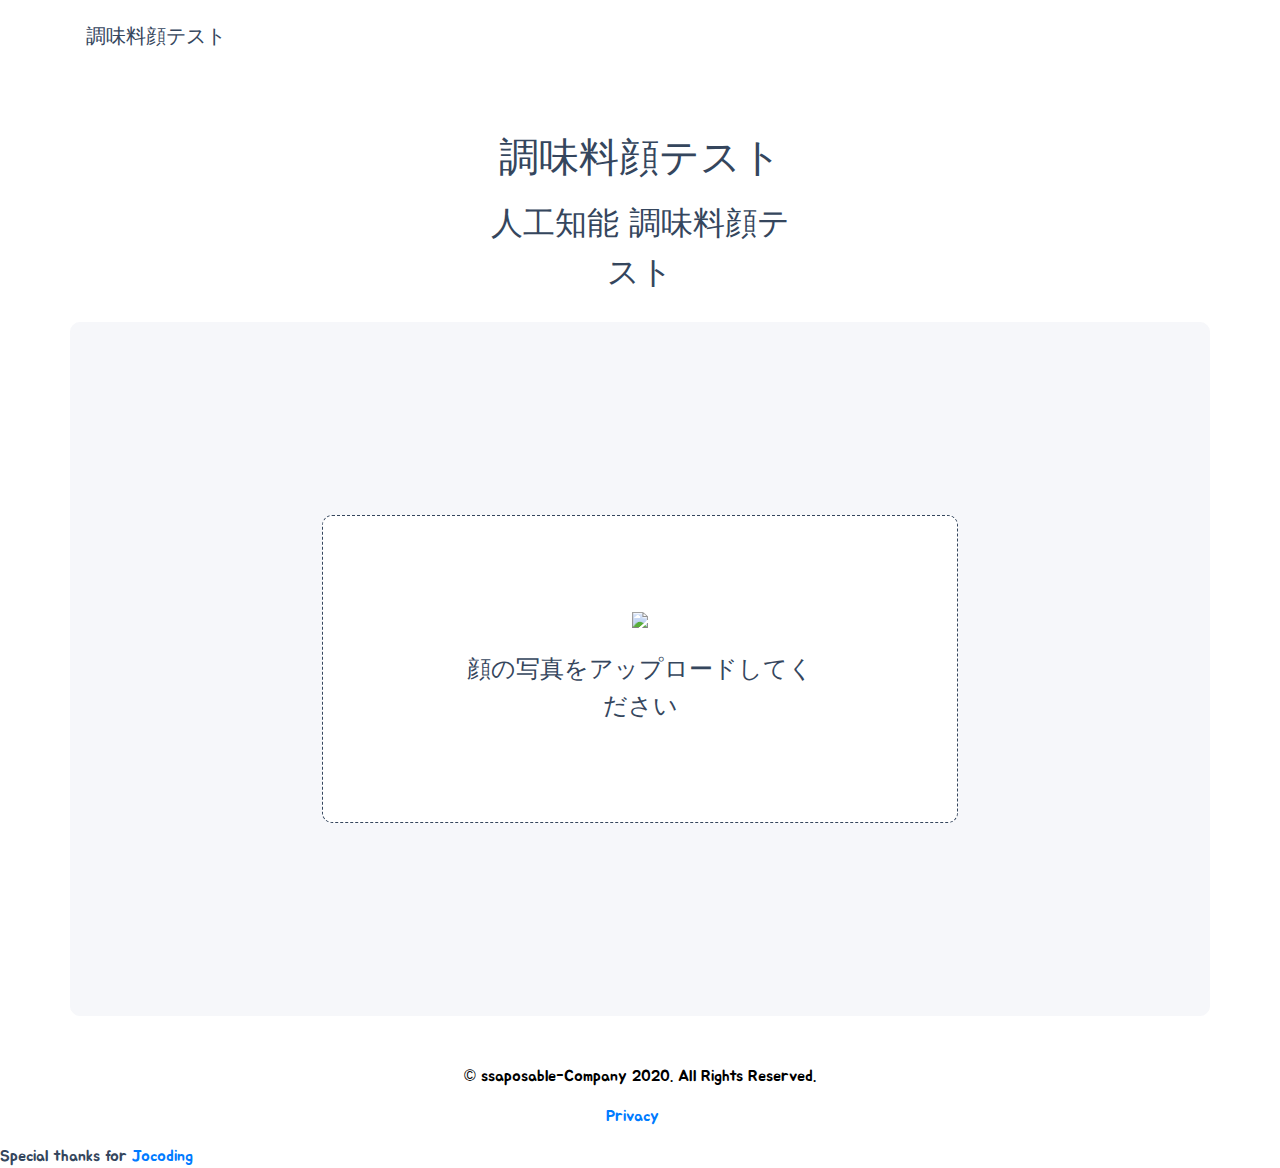
==== index.html @ 4daa4f24 "Update index.html" ====
<!DOCTYPE html>
<html>

<head>
    <script data-ad-client="ca-pub-7331092783328879" async src="https://pagead2.googlesyndication.com/pagead/js/adsbygoogle.js"></script>
    <!-- Global site tag (gtag.js) - Google Analytics -->
<script async src="https://www.googletagmanager.com/gtag/js?id=G-N0T65N8RGS"></script>
<script>
  window.dataLayer = window.dataLayer || [];
  function gtag(){dataLayer.push(arguments);}
  gtag('js', new Date());

  gtag('config', 'G-N0T65N8RGS');
</script>
    <meta charset="UTF-8">
    <meta name="viewport" content="width=device-width, initial-scale=1, shrink-to-fit=no">
    <meta http-equiv="X-UA-Compatible" content="ie=edge">
    <link href="https://fonts.googleapis.com/css?family=Jua&display=swap" rel="stylesheet">
    <link rel="stylesheet" href="https://stackpath.bootstrapcdn.com/bootstrap/4.4.1/css/bootstrap.min.css" integrity="sha384-Vkoo8x4CGsO3+Hhxv8T/Q5PaXtkKtu6ug5TOeNV6gBiFeWPGFN9MuhOf23Q9Ifjh" crossorigin="anonymous">
    <title>調味料顔テスト</title>
    <meta name="title" content="調味料顔テスト">
    <meta name="subject" content="AI 調味料顔テスト, 私はどんな調味料顔？">
    <meta name="keywords" content="調味料顔テスト, AI 調味料顔テスト, 調味料,　調味料顔, 味噌顔, みそ顔, ソース顔,　塩顔,　酢顔, 砂糖顔,　しょうゆ顔,　ケチャップ顔,　オリーブオイル顔,　イケメン,　塩顔イケメン,　しょうゆ顔イケメン">
    <meta name="author" content="JG-Company">
    <link rel="stylesheet" href="style.css">
    <link rel="canonical" href="https://condimentface.ga/" />
    <meta property="og:description" content="AI 調味料顔テスト, 私はどんな調味料顔？ 探してみましょう！　代表有名人の写真データで学習した人工知能が私の顔に調味料顔との特徴を見つけるします。会員登録も必要とせず、画面から直接確認してください！写真データは、どこにも送信されません。人工知能が見る私の調味料顔テスト一度お試しください！" />
    <meta property="og:title" content="調味料顔テスト" />
    <meta property="og:type" content="website" />
    <meta property="og:url" content="https://condimentface.ga/" />
    <meta property="og:image" content="https://k.kakaocdn.net/dn/ba4y3o/btqE00AhLTp/LNIv8pM8K38O4vjDh9Yrk0/img.png" />
    <link rel="shortcut icon" href="favicon.ico" type="image/x-icon">
    <link rel="icon" href="favicon.ico" type="image/x-icon">
    <script type="text/javascript" src="//s7.addthis.com/js/300/addthis_widget.js#pubid=ra-5ee7557589a18984"></script>
    <script data-ad-client="ca-pub-7331092783328879" async src="https://pagead2.googlesyndication.com/pagead/js/adsbygoogle.js"></script>
</head>

<body>
    <nav class="p-3 container navbar navbar-expand-lg navbar-light">
        <a class="navbar-brand" href="https://condimentface.ga/">調味料顔テスト</a>
    </nav>
    <section class="section">
        <div class="ad-banner">
        <ins class="kakao_ad_area" style="display:none;" 
 data-ad-unit    = "DAN-vbbwo9af1dmd" 
 data-ad-width   = "320" 
 data-ad-height  = "100"></ins> 
<script type="text/javascript" src="//t1.daumcdn.net/kas/static/ba.min.js" async></script>
        <h1 class="title">調味料顔テスト</h1>
        <h2 class="subtitle">人工知能 調味料顔テスト</h2>
        <h2 class="sr-only">私はどんな調味料顔？ 探してみましょう！</h2>
        <h3 class="sr-only">代表有名人の写真データで学習した人工知能が私の顔に調味料顔との特徴を見つけるします。</h3>
        <h4 class="sr-only">本サービスは、Googleの人工知能teachable machine2.0を利用しました。</h4>
        <p class="sr-only">代表有名人の写真データで学習した人工知能が私の顔に調味料顔との特徴を見つけるします。会員登録も必要とせず、画面から直接確認してください！写真データは、どこにも送信されません。人工知能が見る私の調味料顔テスト一度お試しください！</p>
    </section>

    <section class="d-flex justify-content-center">
        <div>
            <input type="checkbox" id="gender">
        </div>
    </section>
    <script class="jsbin" src="https://ajax.googleapis.com/ajax/libs/jquery/1/jquery.min.js"></script>
    <div class="mt-3 container file-upload">
        <div class="image-upload-wrap">
            <input class="file-upload-input" type='file' onchange="readURL(this);" accept="image/*" />
            <div class="drag-text">
                <img src="img/upload.svg" class="mt-5 pt-5 upload">
                <h3 class="mb-5 pb-5 pt-4  upload-text">顔の写真をアップロードしてください</h3>
            </div>
        </div>
        <div class="file-upload-content">
            <img class="file-upload-image" id="face-image" src="#" alt="your image" />
            <div id="loading" class="animated bounce">
                <div class="spinner-border" role="status">
                    <span class="sr-only">Loading...</span>
                </div>
                <p class="text-center">AIがあなたの調味料顔を分析しています。</p>
            </div>
            <p class="result-message"></p>
            <div id="label-container" class="d-flex flex-column justify-content-around"></div>
            <div id="addThis" class="addthis_inline_share_toolbox_eq32"></div>

            <div class="pt-3 image-title-wrap">
                <button type="button p-2" class="try-again-btn" onclick="window.location.reload();">
                    <span class="try-again-text">他の写真でリトライ</span>
                </button>
            </div>
        </div>
    </div>
    <div class="ad-banner">
    <ins class="kakao_ad_area" style="display:none;" 
 data-ad-unit    = "DAN-qxir793qje5f" 
 data-ad-width   = "320" 
 data-ad-height  = "100"></ins>
    </div>
<script type="text/javascript" src="//t1.daumcdn.net/kas/static/ba.min.js" async></script>
    <footer class="footer pt-5 container d-flex justify-content-center">
        <div>
            <p>&copy; ssaposable-Company 2020. All Rights Reserved. </p>
        </div>
    </footer>
    <script>
        function readURL(input) {
            if (input.files && input.files[0]) {
                var reader = new FileReader();
                reader.onload = function(e) {
                    $('.image-upload-wrap').hide();
                    $('#loading').show();
                    $('.file-upload-image').attr('src', e.target.result);
                    $('.file-upload-content').show();
                    $('.image-title').html(input.files[0].name);
                };
                reader.readAsDataURL(input.files[0]);
                init().then(function() {
                    console.log("hello");
                    predict();
                    $('#loading').hide();
                });
            } else {
                removeUpload();
            }
        }

        function removeUpload() {
            $('.file-upload-input').replaceWith($('.file-upload-input').clone());
            $('.file-upload-content').hide();
            $('.image-upload-wrap').show();
        }
        $('.image-upload-wrap').bind('dragover', function() {
            $('.image-upload-wrap').addClass('image-dropping');
        });
        $('.image-upload-wrap').bind('dragleave', function() {
            $('.image-upload-wrap').removeClass('image-dropping');
        });
    </script>
    <script src="https://cdn.jsdelivr.net/npm/@tensorflow/tfjs@1.3.1/dist/tf.min.js"></script>
    <script src="https://cdn.jsdelivr.net/npm/@teachablemachine/image@0.8/dist/teachablemachine-image.min.js"></script>
    <script type="text/javascript">
        let URL;
        const urlMale = "https://teachablemachine.withgoogle.com/models/l1J_qBrFV/";
        const urlFemale = "https://teachablemachine.withgoogle.com/models/l1J_qBrFV/";
        let model, webcam, labelContainer, maxPredictions;
        async function init() {
            if (document.getElementById("gender").checked) {
                URL = urlMale;
            } else {
                URL = urlFemale;
            }
            const modelURL = URL + "model.json";
            const metadataURL = URL + "metadata.json";
            model = await tmImage.load(modelURL, metadataURL);
            maxPredictions = model.getTotalClasses();
            labelContainer = document.getElementById("label-container");
            for (let i = 0; i < maxPredictions; i++) {
                var element = document.createElement("div")
                element.classList.add("d-flex");
                labelContainer.appendChild(element);
            }
        }
        async function predict() {
            var image = document.getElementById("face-image")
            const prediction = await model.predict(image, false);
            prediction.sort((a, b) => parseFloat(b.probability) - parseFloat(a.probability));
            console.log(prediction[0].className);
            var resultTitle, resultExplain, resultCeleb;
            if (document.getElementById("gender").checked) {
                switch (prediction[0].className) {
                    case "shoyu":
                        resultTitle = "しょうゆ顔"
                        resultExplain = "しょうゆ顔とは、日本人らしいすっきりとした顔のことをいいます。小顔・彫りが浅い・唇が薄いことなどが特徴で、塩顔よりはやや濃いめですが、日本人らしい顔立ちを「しょうゆ顔」と称することが多いです。"
                        resultCeleb = "しょうゆ顔の代表的な芸能人: 二宮和也さん, 向井理さん, 福山雅治 さん, 小栗旬さん"
                        break;
                    case "miso":
                        resultTitle = "みそ顔"
                        resultExplain = "よくハーフっぽいと例えられるソース顔よりも濃さがなく、どこかまろやかで日本人らしさをまとうのが特徴。そこで、和食に欠かせない調味料「みそ」で例えられるようになったんです。"
                        resultCeleb = "みそ顔の代表的な芸能人: 渡辺謙さん, 池内博之さん, 坂口憲二さん"
                        break;
                    case "mayo":
                        resultTitle = "マヨネーズ顔"
                        resultExplain = "マヨネーズ顔とは、少年らしさと大人の色気が混ざった顔立ちのことをいいます。子どものあどけなさと大人の色っぽさを感じられる贅沢な顔です。"
                        resultCeleb = "マヨネーズ顔の代表的な芸能人: 国分太一さん, 岡田 将生さん, 藤原竜也さん, 稲垣吾郎さん"
                        break;
                    case "satou":
                        resultTitle = "砂糖顔"
                        resultExplain = "砂糖顔とは、まるで少年のようなベビーフェイスが特徴の顔立ちです。目がクリクリ丸くて童顔、輪郭は丸めで、かわいい雰囲気の人が多いです。女性の母性本能をくすぐります。"
                        resultCeleb = "砂糖顔の代表的な芸能人: 小池徹平さん, 瀬戸浩二さん, 千葉雄大さん, 岩田 剛典さん"
                        break;
                    case "shio":
                        resultTitle = "塩顔"
                        resultExplain = "塩顔とは、色白であっさりした薄い顔のことをいいます。一重か奥二重のすっきりとした目元・鼻が高い・色白で輪郭がシャープといった特徴があり、クールでミステリアスな印象が強いです。"
                        resultCeleb = "塩顔の代表的な芸能人: 坂口健太郎さん, 及川光博さん, 森山未來さん, 高橋一生"
                        break;
                    case "sause":
                        resultTitle = "ソース顔"
                        resultExplain = "ソース顔とは、日本人離れした濃い顔立ちのことをいいます。くっきり二重で、彫りが深く、「まるで外国人？」と思うような顔をしています。"
                        resultCeleb = "ソース顔の代表的な芸能人: 阿部寛さん, 平井堅さん, 山田孝之さん, 坂口憲二さん"
                        break;
                    case "su":
                        resultTitle = "酢顔"
                        resultExplain = "酢顔とは、塩顔よりもさらにあっさりした顔立ちのことをいいます。目は一重でかなり細く、色白でパーツがどれも薄めの顔をしています。"
                        resultCeleb = "酢顔の代表的な芸能人: 藤原基央さん, 綾野剛さん"
                        break;
                    case "olive":
                        resultTitle = "オリーブオイル顔"
                        resultExplain = "オリーブオイル顔とはオリーブオイルを本当に好きです。"
                        resultCeleb = "オリーブオイル顔の代表的な芸能人: 速水もこみちさん"
                        break;
                    case "ketchup":
                        resultTitle = "ケチャップ顔"
                        resultExplain = "ケチャップ顔とは、ソース顔ほど濃くなく、しょうゆ顔より濃い顔のことをいいます。ソース顔に日本人らしさが加わったような、目鼻立ちはある程度はっきりしつつも、あっさりとした顔立ちが特徴です。"
                        resultCeleb = "ケチャップ顔の代表的な芸能人: 要潤さん, 竹野内豊さん, 斎藤 工さん"
                        break;
                    default:
                        resultTitle = "知りません"
                        resultExplain = ""
                        resultCeleb = ""
                }
            } else {
                switch (prediction[0].className) {
                    case "shoyu":
                        resultTitle = "しょうゆ顔"
                        resultExplain = "しょうゆ顔とは、日本人らしいすっきりとした顔のことをいいます。小顔・彫りが浅い・唇が薄いことなどが特徴で、塩顔よりはやや濃いめですが、日本人らしい顔立ちを「しょうゆ顔」と称することが多いです。"
                        resultCeleb = "しょうゆ顔の代表的な芸能人: 二宮和也さん, 向井理さん, 福山雅治 さん, 小栗旬さん"
                        break;
                    case "miso":
                        resultTitle = "みそ顔"
                        resultExplain = "よくハーフっぽいと例えられるソース顔よりも濃さがなく、どこかまろやかで日本人らしさをまとうのが特徴。そこで、和食に欠かせない調味料「みそ」で例えられるようになったんです。"
                        resultCeleb = "みそ顔の代表的な芸能人: 渡辺謙さん, 池内博之さん, 坂口憲二さん"
                        break;
                    case "mayo":
                        resultTitle = "マヨネーズ顔"
                        resultExplain = "マヨネーズ顔とは、少年らしさと大人の色気が混ざった顔立ちのことをいいます。子どものあどけなさと大人の色っぽさを感じられる贅沢な顔です。"
                        resultCeleb = "マヨネーズ顔の代表的な芸能人: 国分太一さん, 岡田 将生さん, 藤原竜也さん, 稲垣吾郎さん"
                        break;
                    case "satou":
                        resultTitle = "砂糖顔"
                        resultExplain = "砂糖顔とは、まるで少年のようなベビーフェイスが特徴の顔立ちです。目がクリクリ丸くて童顔、輪郭は丸めで、かわいい雰囲気の人が多いです。女性の母性本能をくすぐります。"
                        resultCeleb = "砂糖顔の代表的な芸能人: 小池徹平さん, 瀬戸浩二さん, 千葉雄大さん, 岩田 剛典さん"
                        break;
                    case "satou":
                        resultTitle = "塩顔"
                        resultExplain = "塩顔とは、色白であっさりした薄い顔のことをいいます。一重か奥二重のすっきりとした目元・鼻が高い・色白で輪郭がシャープといった特徴があり、クールでミステリアスな印象が強いです。"
                        resultCeleb = "塩顔の代表的な芸能人: 坂口健太郎さん, 及川光博さん, 森山未來さん, 高橋一生"
                        break;
                    case "sause":
                        resultTitle = "ソース顔"
                        resultExplain = "ソース顔とは、日本人離れした濃い顔立ちのことをいいます。くっきり二重で、彫りが深く、「まるで外国人？」と思うような顔をしています。"
                        resultCeleb = "ソース顔の代表的な芸能人: 阿部寛さん, 平井堅さん, 山田孝之さん, 坂口憲二さん"
                        break;
                    case "su":
                        resultTitle = "酢顔"
                        resultExplain = "酢顔とは、塩顔よりもさらにあっさりした顔立ちのことをいいます。目は一重でかなり細く、色白でパーツがどれも薄めの顔をしています。"
                        resultCeleb = "酢顔の代表的な芸能人: 藤原基央さん, 綾野剛さん"
                        break;
                    case "olive":
                        resultTitle = "オリーブオイル顔"
                        resultExplain = "オリーブオイル顔とはオリーブオイルを本当に好きです。"
                        resultCeleb = "オリーブオイル顔の代表的な芸能人: 速水もこみちさん"
                        break;
                    case "ketchup":
                        resultTitle = "ケチャップ顔"
                        resultExplain = "ケチャップ顔とは、ソース顔ほど濃くなく、しょうゆ顔より濃い顔のことをいいます。ソース顔に日本人らしさが加わったような、目鼻立ちはある程度はっきりしつつも、あっさりとした顔立ちが特徴です。"
                        resultCeleb = "ケチャップ顔の代表的な芸能人: 要潤さん, 竹野内豊さん, 斎藤 工さん"
                        break;
                    default:
                        resultTitle = "知りません"
                        resultExplain = ""
                        resultCeleb = ""
                }
            }
            var title = "<div class='" + prediction[0].className + "-animal-title'>" + resultTitle + "</div>"
            var explain = "<div class='animal-explain pt-2'>" + resultExplain + "</div>"
            var celeb = "<div class='" + prediction[0].className + "-animal-celeb pt-2 pb-2'>" + resultCeleb + "</div>"
            $('.result-message').html(title + explain + celeb);
            var barWidth;
            for (let i = 0; i < maxPredictions; i++) {
                if (prediction[i].probability.toFixed(2) > 0.1) {
                    barWidth = Math.round(prediction[i].probability.toFixed(2) * 100) + "%";
                } else if (prediction[i].probability.toFixed(2) >= 0.01) {
                    barWidth = "4%"
                } else {
                    barWidth = "2%"
                }
                var labelTitle;
                switch (prediction[i].className) {
                    case "shoyu":
                        labelTitle = "しょうゆ顔"
                        break;
                    case "miso":
                        labelTitle = "みそ顔"
                        break;
                    case "mayo":
                        labelTitle = "マヨネーズ顔"
                        break;
                    case "satou":
                        labelTitle = "砂糖顔"
                        break;
                    case "shio":
                        labelTitle = "塩顔"
                        break;
                    case "sause":
                        labelTitle = "ソース顔"
                        break;
                    case "su":
                        labelTitle = "酢顔"
                        break;
                    case "olive":
                        labelTitle = "オリーブオイル顔"
                        break;
                    case "ketchup":
                        labelTitle = "ケチャップ顔"
                        break;
                    default:
                        labelTitle = "知りません"
                }
                var label = "<div class='animal-label d-flex align-items-center'>" + labelTitle + "</div>"
                var bar = "<div class='bar-container position-relative container'><div class='" + prediction[i].className + "-box'></div><div class='d-flex justify-content-center align-items-center " + prediction[i].className + "-bar' style='width: " + barWidth + "'><span class='d-block percent-text'>" + Math.round(prediction[i].probability.toFixed(2) * 100) + "%</span></div></div>"
                labelContainer.childNodes[i].innerHTML = label + bar;
            }
        }
    </script>

</body>
    <div>
    <ul id="moreInfo" class="list-inline d-flex justify-content-center">
                        <li class="list-inline-item">
                        <a href="https://condimentface.ga/privacy.html">Privacy</a>
                        </li>
                        <li class="list-inline-item">
                        <a herf="https://condimentface.ga/about.html"About</a>
                        </li>
                    </ul>
    </div>
    <div class="a">Special thanks for
                <a href="https://www.youtube.com/channel/UCQNE2JmbasNYbjGAcuBiRRg">Jocoding</a>
            </div>
    <div id="disqus_thread"></div>
<script>

/**
*  RECOMMENDED CONFIGURATION VARIABLES: EDIT AND UNCOMMENT THE SECTION BELOW TO INSERT DYNAMIC VALUES FROM YOUR PLATFORM OR CMS.
*  LEARN WHY DEFINING THESE VARIABLES IS IMPORTANT: https://disqus.com/admin/universalcode/#configuration-variables*/
/*
var disqus_config = function () {
this.page.url = PAGE_URL;  // Replace PAGE_URL with your page's canonical URL variable
this.page.identifier = PAGE_IDENTIFIER; // Replace PAGE_IDENTIFIER with your page's unique identifier variable
};
*/
(function() { // DON'T EDIT BELOW THIS LINE
var d = document, s = d.createElement('script');
s.src = 'https://condiment-1.disqus.com/embed.js';
s.setAttribute('data-timestamp', +new Date());
(d.head || d.body).appendChild(s);
})();
</script>
<noscript>Please enable JavaScript to view the <a href="https://disqus.com/?ref_noscript">comments powered by Disqus.</a></noscript>
<!-- 아이콘 제작자 <a href="https://smashicons.com/" title="Smashicons">Smashicons</a> from <a href="https://www.flaticon.com/kr/" title="Flaticon"> www.flaticon.com</a> -->
<!-- <span>Photo by <a href="https://unsplash.com/@jonathanborba?utm_source=unsplash&amp;utm_medium=referral&amp;utm_content=creditCopyText">Jonathan Borba</a> on <a href="/s/photos/sauce?utm_source=unsplash&amp;utm_medium=referral&amp;utm_content=creditCopyText">Unsplash</a></span> -->
                            
<!-- 
image input box
Copyright (c) 2020 by Aaron Vanston (https://codepen.io/aaronvanston/pen/yNYOXR)
Permission is hereby granted, free of charge, to any person obtaining a copy of this software and associated documentation files (the "Software"), to deal in the Software without restriction, including without limitation the rights to use, copy, modify, merge, publish, distribute, sublicense, and/or sell copies of the Software, and to permit persons to whom the Software is furnished to do so, subject to the following conditions:
The above copyright notice and this permission notice shall be included in all copies or substantial portions of the Software.
THE SOFTWARE IS PROVIDED "AS IS", WITHOUT WARRANTY OF ANY KIND, EXPRESS OR IMPLIED, INCLUDING BUT NOT LIMITED TO THE WARRANTIES OF MERCHANTABILITY, FITNESS FOR A PARTICULAR PURPOSE AND NONINFRINGEMENT. IN NO EVENT SHALL THE AUTHORS OR COPYRIGHT HOLDERS BE LIABLE FOR ANY CLAIM, DAMAGES OR OTHER LIABILITY, WHETHER IN AN ACTION OF CONTRACT, TORT OR OTHERWISE, ARISING FROM, OUT OF OR IN CONNECTION WITH THE SOFTWARE OR THE USE OR OTHER DEALINGS IN THE SOFTWARE.
gender toggle
Copyright (c) 2020 by Mert Cukuren (https://codepen.io/knyttneve/pen/bPpEZY)
Permission is hereby granted, free of charge, to any person obtaining a copy of this software and associated documentation files (the "Software"), to deal in the Software without restriction, including without limitation the rights to use, copy, modify, merge, publish, distribute, sublicense, and/or sell copies of the Software, and to permit persons to whom the Software is furnished to do so, subject to the following conditions:
The above copyright notice and this permission notice shall be included in all copies or substantial portions of the Software.
THE SOFTWARE IS PROVIDED "AS IS", WITHOUT WARRANTY OF ANY KIND, EXPRESS OR IMPLIED, INCLUDING BUT NOT LIMITED TO THE WARRANTIES OF MERCHANTABILITY, FITNESS FOR A PARTICULAR PURPOSE AND NONINFRINGEMENT. IN NO EVENT SHALL THE AUTHORS OR COPYRIGHT HOLDERS BE LIABLE FOR ANY CLAIM, DAMAGES OR OTHER LIABILITY, WHETHER IN AN ACTION OF CONTRACT, TORT OR OTHERWISE, ARISING FROM, OUT OF OR IN CONNECTION WITH THE SOFTWARE OR THE USE OR OTHER DEALINGS IN THE SOFTWARE.
 -->
</html>
---- style.css ----
body {
  font-family: 'Jua', sans-serif;
  background-color: #ffffff;
  box-sizing: border-box;
  color: #35465d;
}
.file-upload {
    padding: 15% 3%;
    margin: 0 auto;
    border-radius: 10px;
    border: solid 1.5px #f6f7fa;
    background-color: #f6f7fa;
}
.file-upload-btn {
  width: 100%;
  margin: 0;
  color: #fff;
  background: #1FB264;
  border: none;
  padding: 10px;
  border-radius: 4px;
  border-bottom: 4px solid #15824B;
  transition: all .2s ease;
  outline: none;
  text-transform: uppercase;
  font-weight: 700;
}

.file-upload-btn:hover {
  background: #1AA059;
  color: #ffffff;
  transition: all .2s ease;
  cursor: pointer;
}

.file-upload-btn:active {
  border: 0;
  transition: all .2s ease;
}

.file-upload-content {
  display: none;
  text-align: center;
}
#loading {
  display: none;
}

.file-upload-input {
  position: absolute;
  margin: 0;
  padding: 0;
  width: 100%;
  height: 100%;
  outline: none;
  opacity: 0;
  cursor: pointer;
}

.image-upload-wrap {
    width: 60%;
    margin: 0 auto;
    position: relative;
    object-fit: contain;
    border-radius: 10px;
    border: dashed 1.5px #35465d;
    background-color: #ffffff;
}

.image-dropping,
.image-upload-wrap:hover {
    background-color: #35465d82;
    border: 1.5px dashed #ffffff;
}

.image-title-wrap {
  padding: 0 15px 15px 15px;
  color: #222;
}

.drag-text {
  text-align: center;
}

.drag-text h3 {
  font-weight: 500;
  text-transform: uppercase;
}

.file-upload-image {
  max-height: 60%;
  max-width: 60%;
  margin: auto;
  padding: 10px;
}

.try-again-btn {
  border-radius: 40px;
  border: solid 1.5px #35465d;
  background-color: #35465d;
}

.try-again-text {
  display: block;
  font-size: 1.5rem;
  text-align: center;
  color: #ffffff;
  padding: 4px 15px;
}

.remove-image:hover {
  background: #c13b2a;
  color: #ffffff;
  transition: all .2s ease;
  cursor: pointer;
}

.remove-image:active {
  border: 0;
  transition: all .2s ease;
}

.navbar-light .navbar-brand {
  line-height: 1.68;
  text-align: left;
  color: #35465d; 
}

.navbar-light .navbar-toggler {
    border-color: #ffffff;
}

.section {
    margin-top: 50px;
}

.title {
  line-height: 1.67;
  text-align: center;
  color: #35465d;
}

.subtitle {
  line-height: 1.53;
  text-align: center;
  color: #35465d;
}

/* On screens that are 600px or less, set the background color to olive */
@media screen and (max-width: 600px) {
  html {
    font-size: 10px;
  }
    .navbar-brand {
        font-size: 2rem;
    }
}

.upload {
    width: 20%;
}

.upload-text {
    width: 58%;
    font-size: 1.5rem;
    line-height: 1.53;
    text-align: center;
    color: #35465d;
    margin: 0 auto;
}

.footer {
    background-color: initial;
    color: initial;
}

.bar-container {
  height: 2.7rem;
}
.shoyu-box {
  position: absolute;
  top: 0;
  left: 0;
  height: 2rem;
  border-radius: 10px;
  width: 100%;
  background-color: rgba(117, 204, 84, 0.2);
}
.shoyu-bar {
  position: absolute;
  top: 0;
  left: 0;
  height: 2rem;
  border-radius: 10px;
  background-color: rgba(117, 204, 84, 1);
}
.miso-box {
  position: absolute;
  top: 0;
  left: 0;
  height: 2rem;
  border-radius: 10px;
  width: 100%;
  background-color: rgba(117, 204, 84, 0.2);
}
.miso-bar {
  position: absolute;
  top: 0;
  left: 0;
  height: 2rem;
  border-radius: 10px;
  background-color: rgba(117, 204, 84, 1);
}
.mayo-box {
  position: absolute;
  top: 0;
  left: 0;
  height: 2rem;
  border-radius: 10px;
  width: 100%;
  background-color: rgba(27, 175, 234, 0.2);
}
.mayo-bar {
  position: absolute;
  top: 0;
  left: 0;
  height: 2rem;
  border-radius: 10px;
  background-color: rgba(27, 175, 234, 1);
}
.satou-box {
  position: absolute;
  top: 0;
  left: 0;
  height: 2rem;
  border-radius: 10px;
  width: 100%;
  background-color: rgba(251, 176, 59, 0.2);
}
.satou-bar {
  position: absolute;
  top: 0;
  left: 0;
  height: 2rem;
  border-radius: 10px;
  background-color: rgba(251, 176, 59, 1);
}
.shio-box {
  position: absolute;
  top: 0;
  left: 0;
  height: 2rem;
  border-radius: 10px;
  width: 100%;
  background-color: rgba(195, 140, 102, 0.2);
}
.shio-bar {
  position: absolute;
  top: 0;
  left: 0;
  height: 2rem;
  border-radius: 10px;
  background-color: rgba(195, 140, 102, 1);
}
.sause-box {
  position: absolute;
  top: 0;
  left: 0;
  height: 2rem;
  border-radius: 10px;
  width: 100%;
  background-color: rgba(49, 132, 155, 0.2);
}
.sause-bar {
  position: absolute;
  top: 0;
  left: 0;
  height: 2rem;
  border-radius: 10px;
  background-color: rgba(49, 132, 155, 1);
}
.su-box {
  position: absolute;
  top: 0;
  left: 0;
  height: 2rem;
  border-radius: 10px;
  width: 100%;
  background-color: rgba(235, 166, 190, 0.2);
}
.su-bar {
  position: absolute;
  top: 0;
  left: 0;
  height: 2rem;
  border-radius: 10px;
  background-color: rgba(235, 166, 190, 1);
}
.olive-box {
  position: absolute;
  top: 0;
  left: 0;
  height: 2rem;
  border-radius: 10px;
  width: 100%;
  background-color: rgba(250, 185, 0, 0.2);
}
.olive-bar {
  position: absolute;
  top: 0;
  left: 0;
  height: 2rem;
  border-radius: 10px;
  background-color: rgba(250, 185, 0, 1);
}
.ketchup-box {
  position: absolute;
  top: 0;
  left: 0;
  height: 2rem;
  border-radius: 10px;
  width: 100%;
  background-color: rgba(195, 75, 50, 0.2);
}
.ketchup-bar {
  position: absolute;
  top: 0;
  left: 0;
  height: 2rem;
  border-radius: 10px;
  background-color: rgba(195, 75, 50, 1);
}
.percent-text {
  font-size: 1rem;
  color: #ffffff;
}
.animal-label {
    width: 20%;
    text-align: left;
    height: 2rem;
}
#label-container {
    width: 80%;
    margin: 0 auto;
}
.result-message {
    font-size: 2rem;
}


.animal-explain {
    font-size: 1.5rem;
}
.shoyu-animal-title {
    color: #3ba363;
}
.shoyu-animal-celeb {
    color: #3ba363;
    font-size: 1.2rem;
}
.miso-animal-title {
    color: #3ba363;
}
.miso-animal-celeb {
    color: #3ba363;
    font-size: 1.2rem;
}
.mayo-animal-title {
    color: #ff6c0a;
}
.mayo-animal-celeb {
    color: #ff6c0a;
    font-size: 1.2rem;
}
.satou-animal-title {
    color: #548dd4;
}
.satou-animal-celeb {
    color: #548dd4;
    font-size: 1.2rem;
}
.shio-animal-title {
    color: #e56995;
}
.shio-animal-celeb {
    color: #e56995;
    font-size: 1.2rem;
}
.sause-animal-title {
    color: #9b6b43;
}
.sause-animal-celeb {
    color: #9b6b43;
    font-size: 1.2rem;
}
.su-animal-title {
    color: #31849b;
}
.su-animal-celeb {
    color: #31849b;
    font-size: 1.2rem;
}
.olive-animal-title {
    color: #31849b;
}
.olive-animal-celeb {
    color: #31849b;
    font-size: 1.2rem;
}
.ketchup-animal-title {
    color: #31849b;
}
.ketchup-animal-celeb {
    color: #31849b;
    font-size: 1.2rem;
}

/* gender */
input#gender {
  display: none;
}

label {
  cursor: pointer;
  display: inline-block;
  width: 90px;
  height: 41px;
  box-shadow: 0 0 0 8px #e5e9ea inset;
  border-radius: 30px;
  position: relative;
}

.knob {
  position: absolute;
  width: 41px;
  top: 0;
  left: 0;
  height: 41px;
  border-radius: 50%;
  box-shadow: 0 0 0 8px #f470a7 inset;
  background-color: #fbd4e6;
  transition: 0.3s;
}

.knob > i {
  position: absolute;
  width: 4px;
  height: 18px;
  top: 100%;
  background-color: #f470a7;
  left: calc(50% - 2px);
}

.knob > i:before,
.knob > i:after {
  width: 6px;
  position: absolute;
  top: 42%;
  content: "";
  height: 4px;
  background-color: #f470a7;
}

.knob > i:before {
  left: 4px;
}
.knob > i:after {
  left: -6px;
}

input:checked + label > .knob {
  box-shadow: 0 0 0 8px #a1c6dd inset;
  background-color: #e2ecf4;
  transform: translateX(49px) rotate(-140deg);
}

input:checked + label > .knob > i {
  background-color: #a1c6dd;
}

input:checked + label > .knob > i:after,
input:checked + label > .knob > i:before {
  background-color: #a1c6dd;
}

input:checked + label > .knob > i:after {
  top: 14.5px;
  width: 12px;
  left: -7px;
  transform: rotate(45deg);
}
input:checked + label > .knob > i:before {
  top: 13px;
  width: 12px;
  left: 0px;
  transform: rotate(134deg);
}
.ad-banner {
    width: 320px;
    margin: 0 auto;
}
.ad-banner {
    width: 320px;
    margin: 0 auto;
}
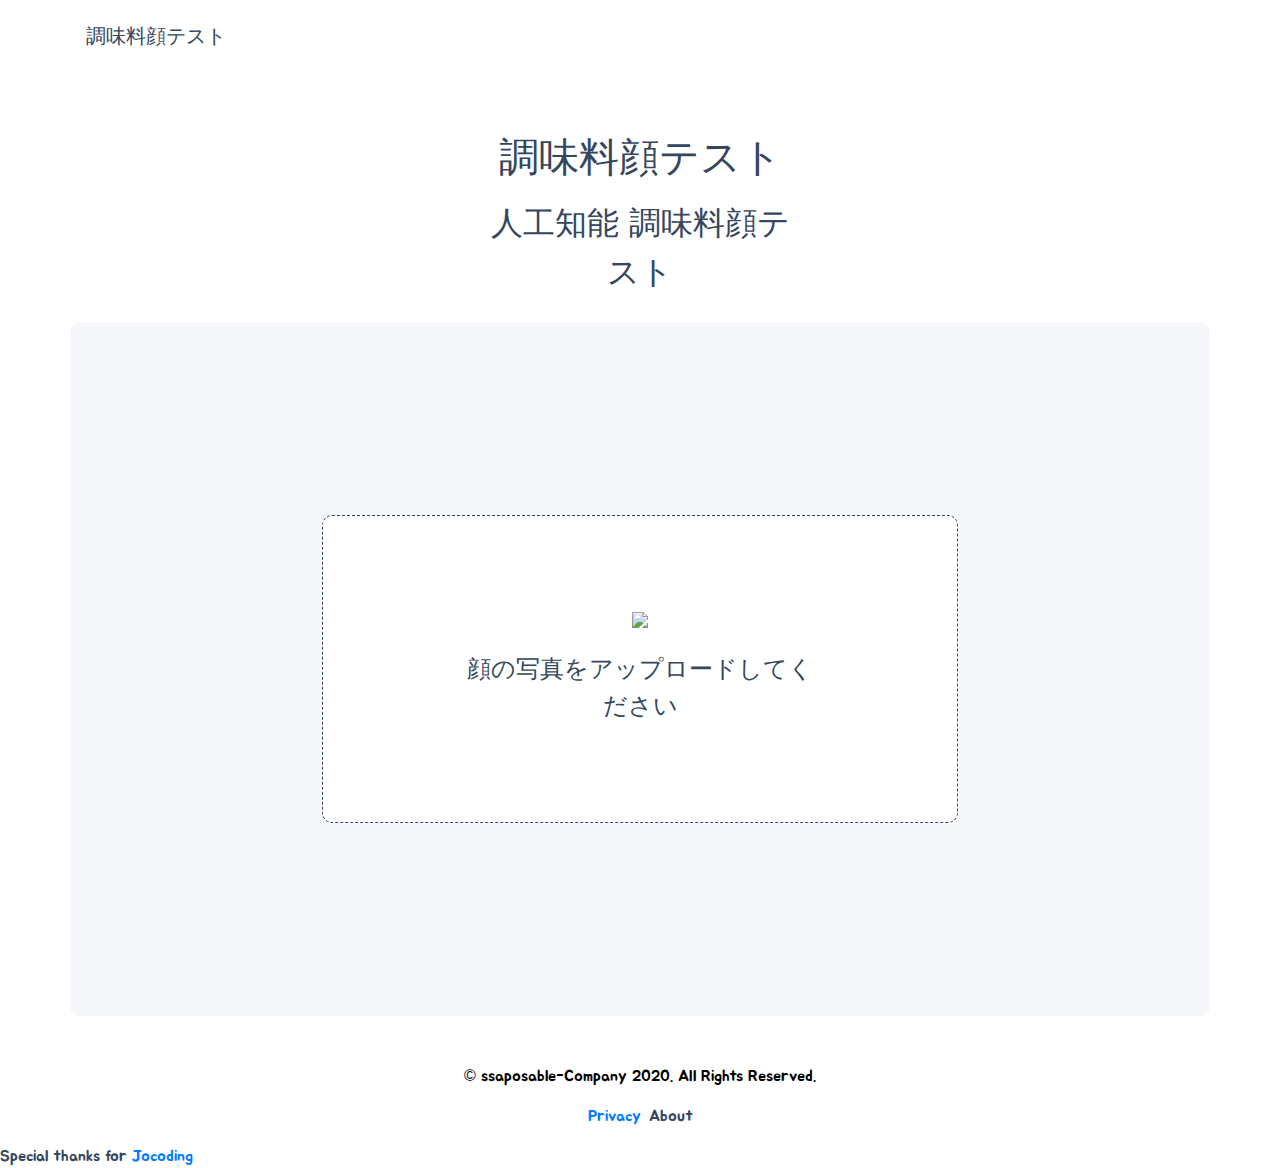
==== commit a5765716: "Update index.html" ====
--- a/index.html
+++ b/index.html
@@ -327,7 +327,7 @@
                         <a href="https://condimentface.ga/privacy.html">Privacy</a>
                         </li>
                         <li class="list-inline-item">
-                        <a herf="https://condimentface.ga/about.html"About</a>
+                        <a herf="https://condimentface.tistory.com/4">About</a>
                         </li>
                     </ul>
     </div>
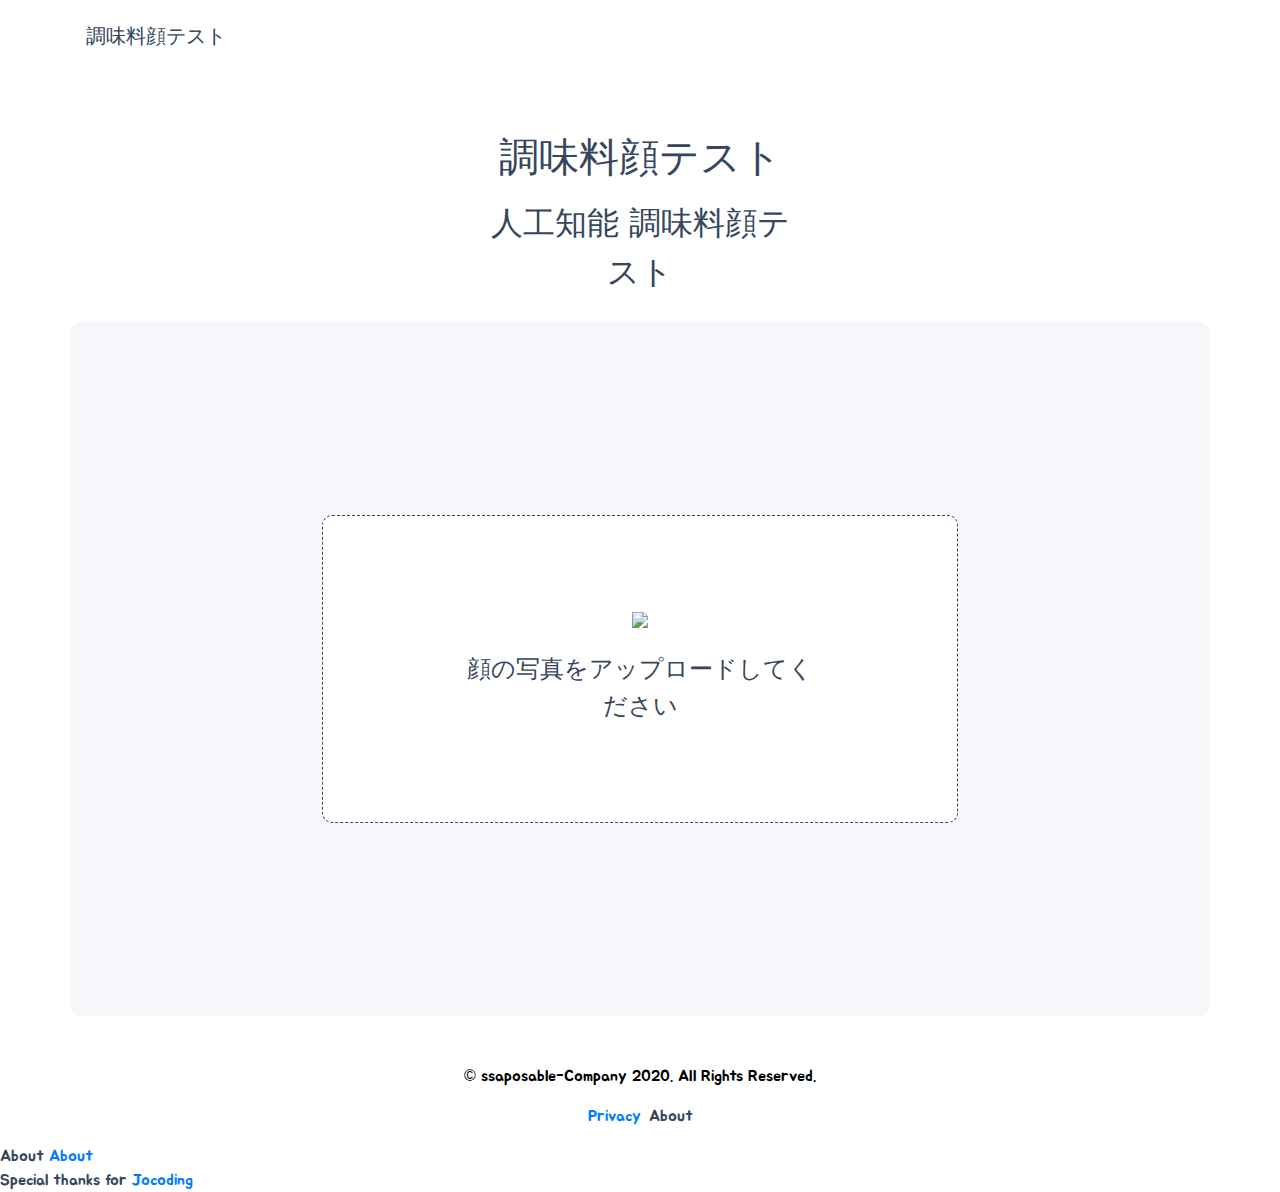
==== commit e0a3df10: "Update index.html" ====
--- a/index.html
+++ b/index.html
@@ -327,9 +327,12 @@
                         <a href="https://condimentface.ga/privacy.html">Privacy</a>
                         </li>
                         <li class="list-inline-item">
-                        <a herf="https://condimentface.tistory.com/4">About</a>
+                        <a herf="https://condimentface.tistory.com/">About</a>
                         </li>
                     </ul>
+            <div class="a">About
+                <a href="https://condimentface.tistory.com">About</a>
+            </div>
     </div>
     <div class="a">Special thanks for
                 <a href="https://www.youtube.com/channel/UCQNE2JmbasNYbjGAcuBiRRg">Jocoding</a>
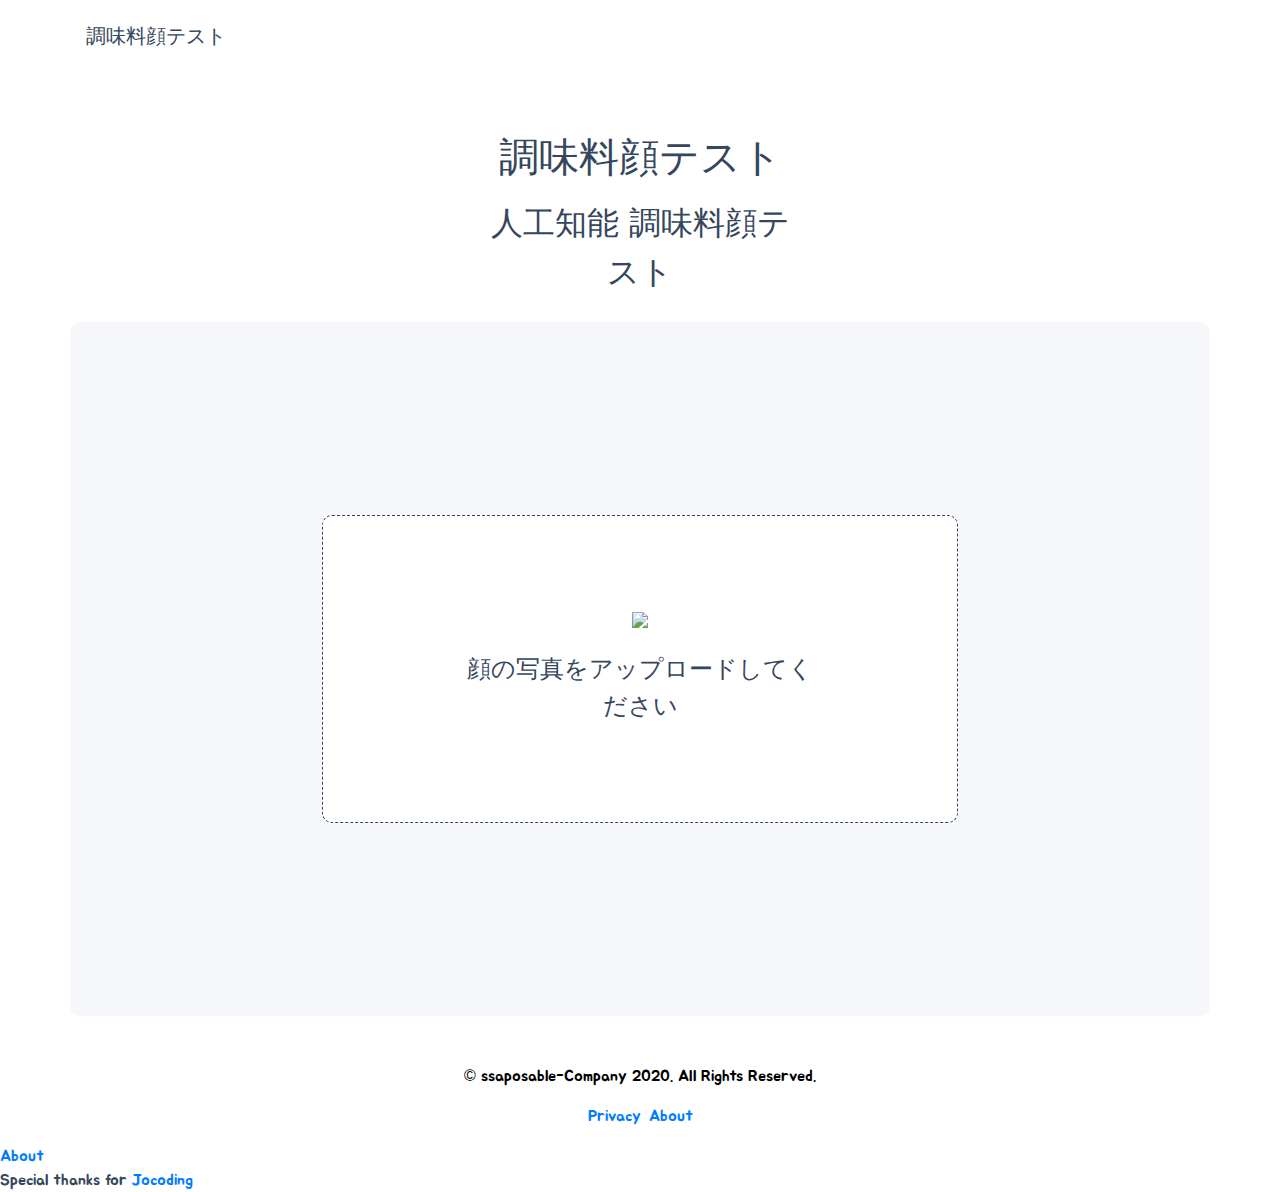
==== commit 1f6d9ceb: "Update index.html" ====
--- a/index.html
+++ b/index.html
@@ -326,12 +326,12 @@
                         <li class="list-inline-item">
                         <a href="https://condimentface.ga/privacy.html">Privacy</a>
                         </li>
-                        <li class="list-inline-item">
-                        <a herf="https://condimentface.tistory.com/">About</a>
-                        </li>
+        <div class="a">
+                <a href="https://condimentface.tistory.com/4">About</a>
+            </div>
                     </ul>
-            <div class="a">About
-                <a href="https://condimentface.tistory.com">About</a>
+            <div class="a">
+                <a href="https://condimentface.tistory.com/4">About</a>
             </div>
     </div>
     <div class="a">Special thanks for
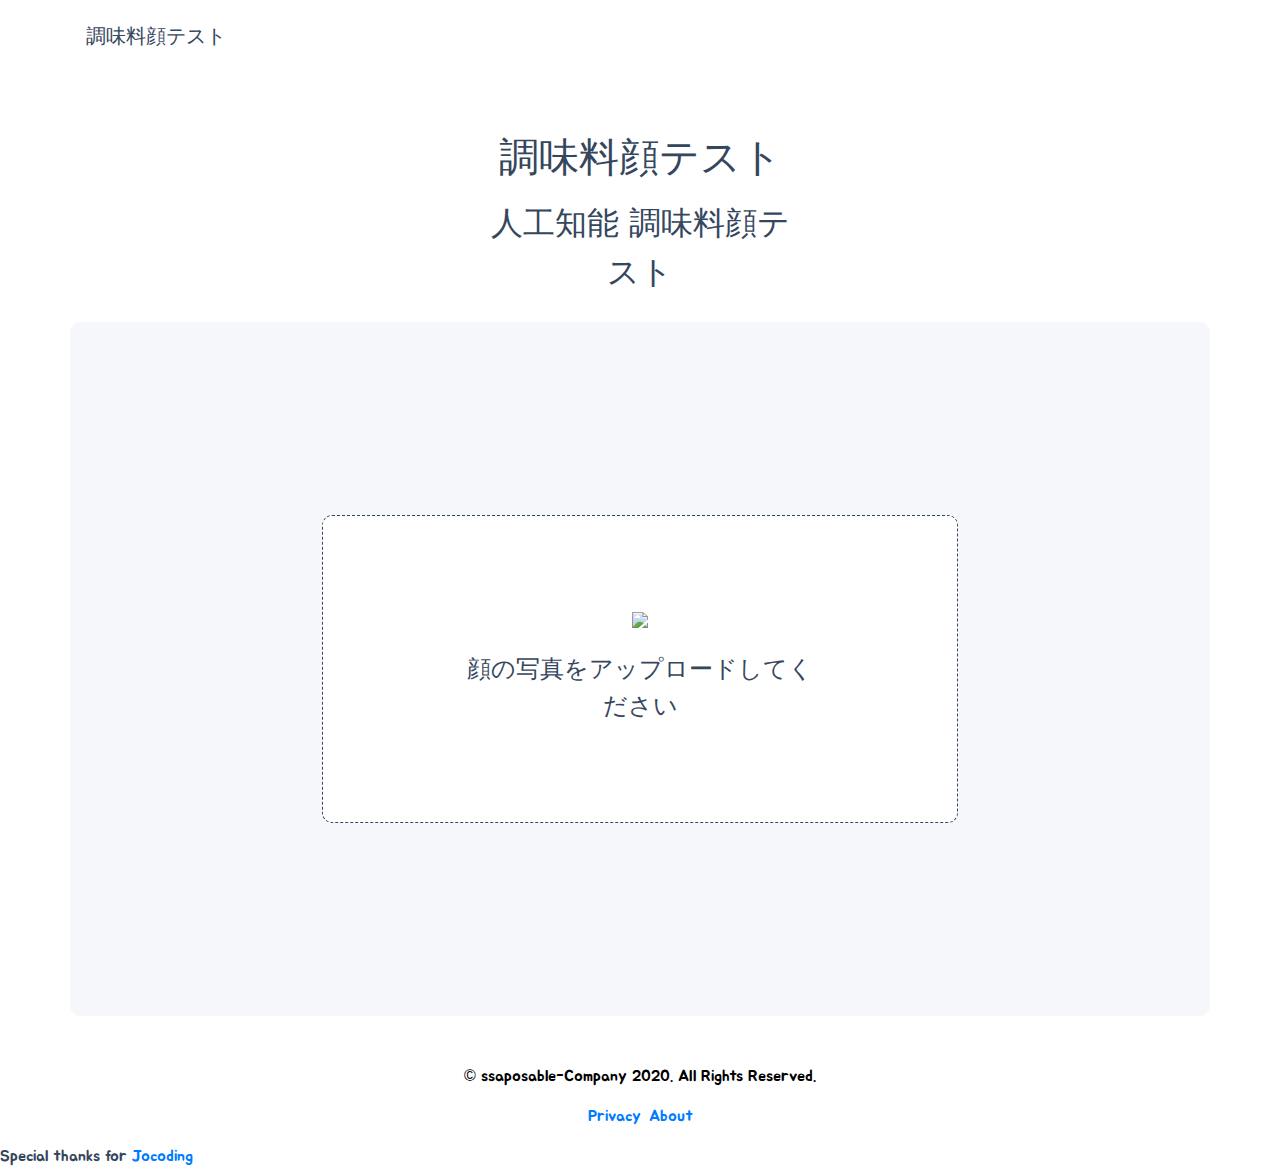
==== commit f453aac8: "Update index.html" ====
--- a/index.html
+++ b/index.html
@@ -330,9 +330,6 @@
                 <a href="https://condimentface.tistory.com/4">About</a>
             </div>
                     </ul>
-            <div class="a">
-                <a href="https://condimentface.tistory.com/4">About</a>
-            </div>
     </div>
     <div class="a">Special thanks for
                 <a href="https://www.youtube.com/channel/UCQNE2JmbasNYbjGAcuBiRRg">Jocoding</a>
